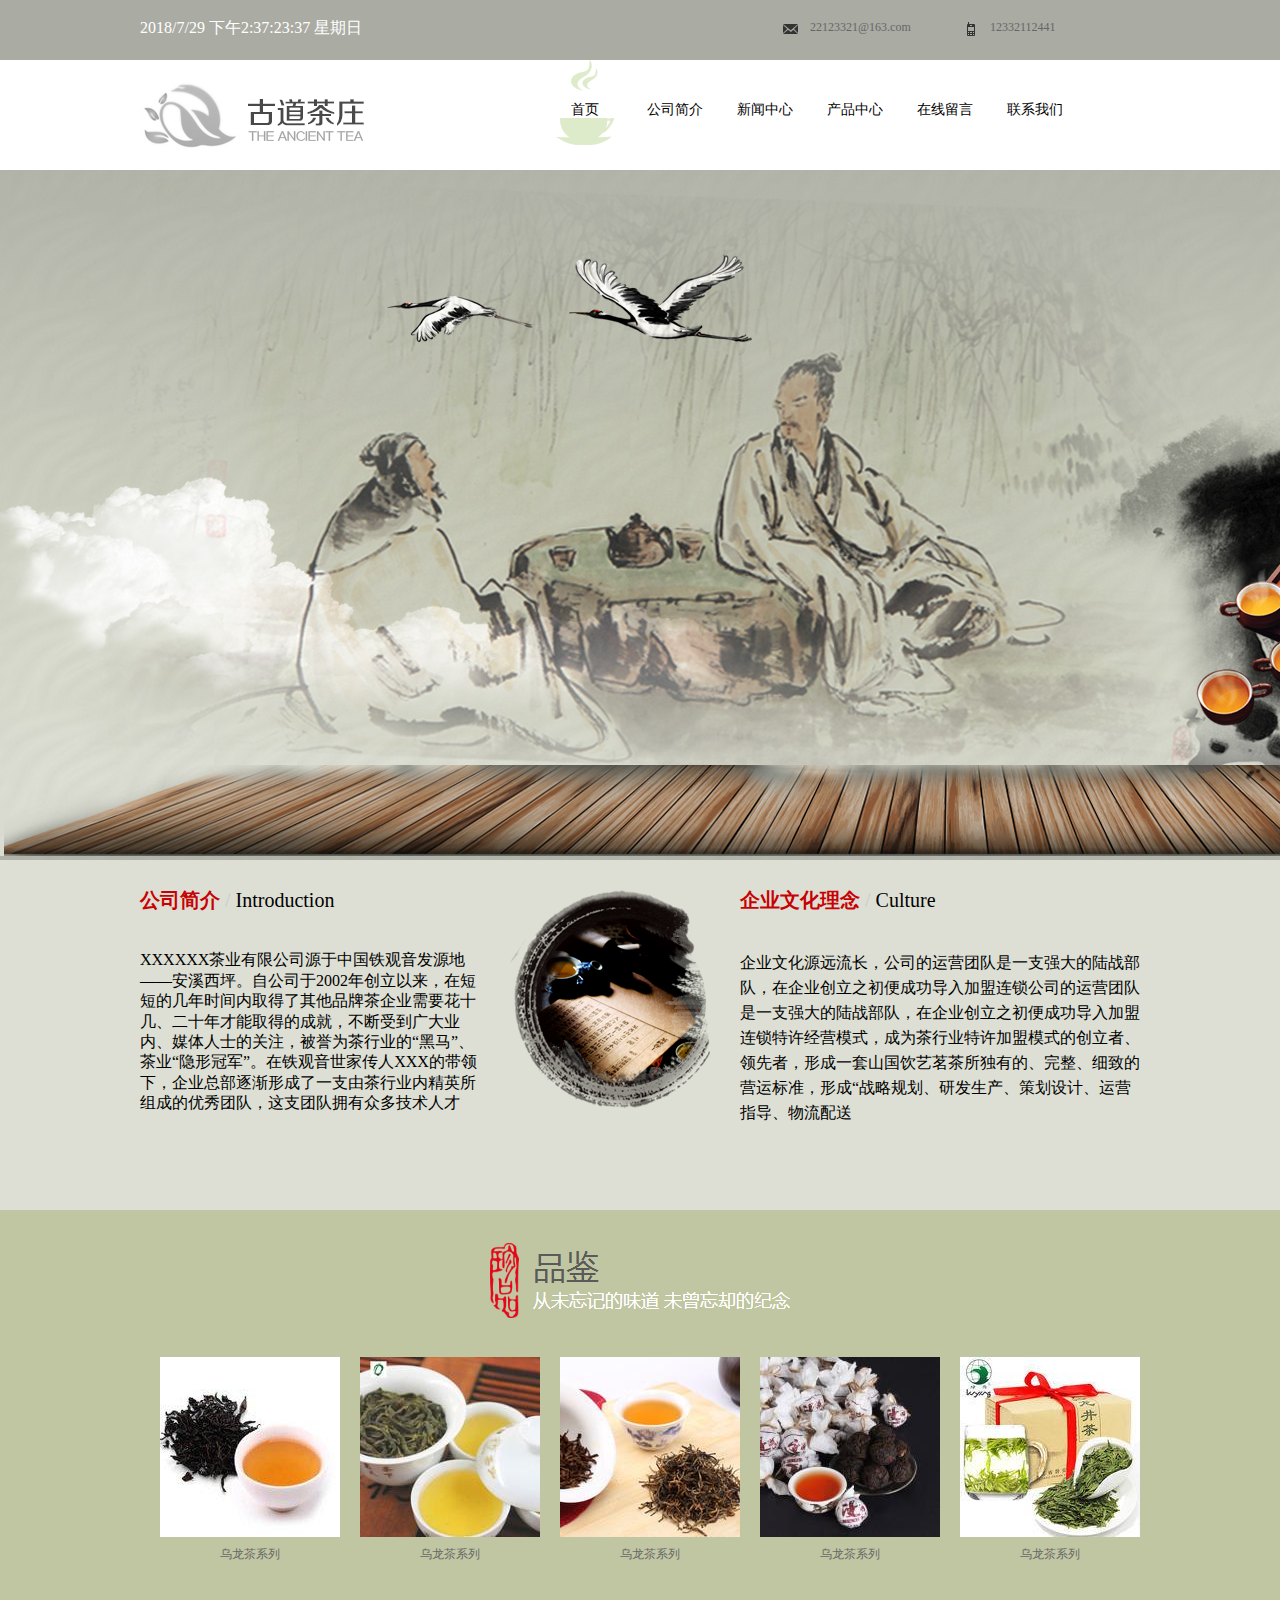
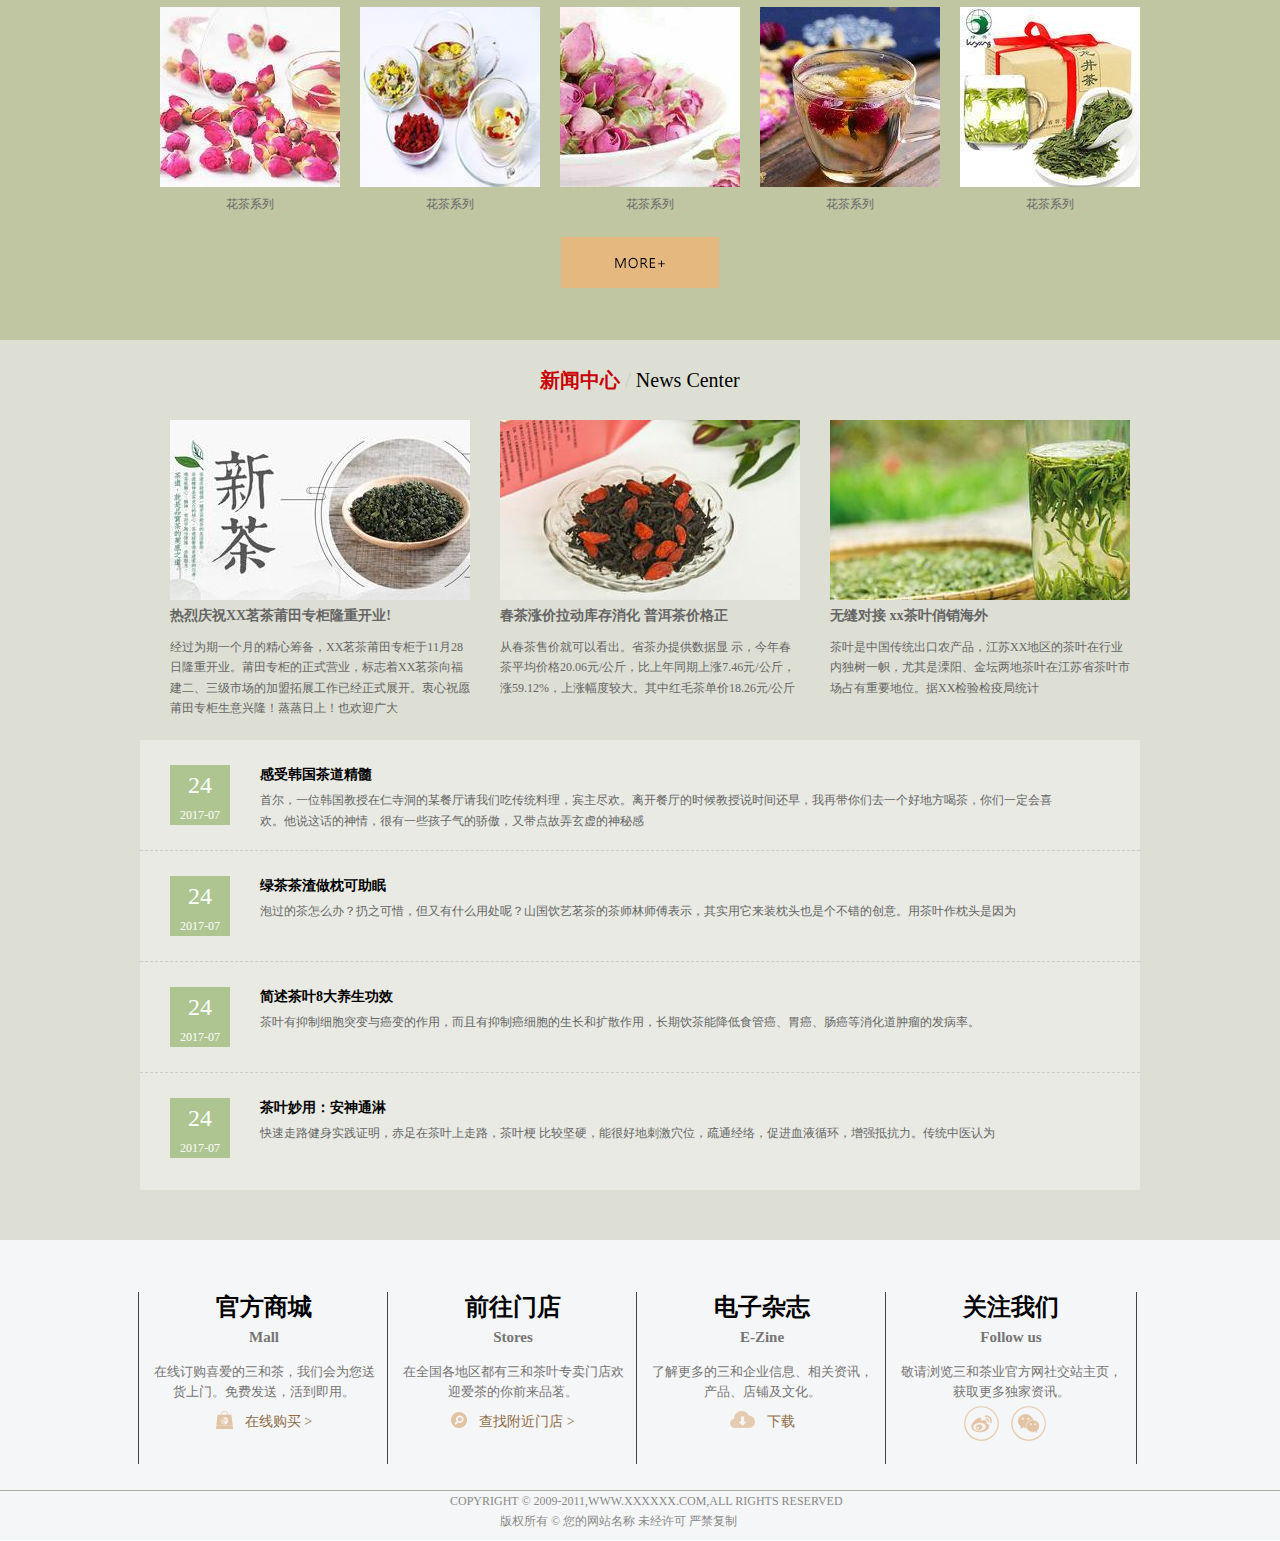
==== tea/index.html @ 20f2201e "vueapp" ====
<!DOCTYPE html>
<html lang="en">
<head>
	<meta charset="UTF-8">
	<title>Document</title>
	<link rel="stylesheet" href="css/reset.css">
</head>
<body>
	<header>
		<div class="top">
			<div class="center">
				<ul>
				<li class="fl">2018/7/29 下午2:37:23:37 星期日</li>
				<li class="fr">12332112441</li>
				<li class="fr">22123321@163.com</li>
				</ul>
			</div>
		</div>
		<div class="center">
			<nav>
				<div class="logo fl"><img src="images/logo.png"></div>
				<div class="nav">
					<ul>
						<li><a href="#">首页</a></li>
						<li><a href="#">公司简介</a></li>
						<li><a href="#">新闻中心</a></li>
						<li><a href="product.html">产品中心</a></li>
						<li><a href="#">在线留言</a></li>
						<li><a href="#">联系我们</a></li>
					</ul>
				</div>
			</nav>
		</div>
	</header>
	<div id="banner"></div>
	<main>
		<div class="up">
			<div class="center">
				<div class="fl clearfix">
					<h2>公司简介&nbsp<span>/</span>&nbsp<span>Introduction</span></h2>
					<p>XXXXXX茶业有限公司源于中国铁观音发源地——安溪西坪。自公司于2002年创立以来，在短短的几年时间内取得了其他品牌茶企业需要花十几、二十年才能取得的成就，不断受到广大业内、媒体人士的关注，被誉为茶行业的“黑马”、茶业“隐形冠军”。在铁观音世家传人XXX的带领下，企业总部逐渐形成了一支由茶行业内精英所组成的优秀团队，这支团队拥有众多技术人才</p>
				</div>
				<div>
					<img src="images/culture.png">
					<div class="rg fr">
						<h2>企业文化理念&nbsp<span>/</span>&nbsp<span>Culture</span></h2>
						<p>企业文化源远流长，公司的运营团队是一支强大的陆战部队，在企业创立之初便成功导入加盟连锁公司的运营团队是一支强大的陆战部队，在企业创立之初便成功导入加盟连锁特许经营模式，成为茶行业特许加盟模式的创立者、领先者，形成一套山国饮艺茗茶所独有的、完整、细致的营运标准，形成“战略规划、研发生产、策划设计、运营指导、物流配送</p>
					</div>	
				</div>
			</div>
		</div>
		<div class="middle">
			<div class="center">
				<div class="pin"><img src="images/pin-logo.png"></div>
				<ul class="fl">
					<li><a href="#"><img src="images/p1.jpg"><span>乌龙茶系列</span></a></li>
					<li><a href="#"><img src="images/p2.jpg"><span>乌龙茶系列</span></a></li>
					<li><a href="#"><img src="images/p3.jpg"><span>乌龙茶系列</span></a></li>
					<li><a href="#"><img src="images/p4.jpg"><span>乌龙茶系列</span></a></li>
					<li><a href="#"><img src="images/p5.jpg"><span>乌龙茶系列</span></a></li>
					<li><a href="#"><img src="images/p6.jpg"><span>花茶系列</span></a></li>
					<li><a href="#"><img src="images/p7.jpg"><span>花茶系列</span></a></li>
					<li><a href="#"><img src="images/p8.jpg"><span>花茶系列</span></a></li>
					<li><a href="#"><img src="images/p9.jpg"><span>花茶系列</span></a></li>
					<li><a href="#"><img src="images/p10.jpg"><span>花茶系列</span></a></li>
				</ul>
				<input type="button">
			</div>	
		</div>
		<div class="down">
			<div class="center">
				<div>
					<h2>新闻中心&nbsp<span>/</span>&nbsp<span>News&nbspCenter</span></h2>
				</div>
				<ul class="news_up">
					<li><a href="#"><img src="images/news1.jpg"><h4>热烈庆祝XX茗茶莆田专柜隆重开业!</h4><span>经过为期一个月的精心筹备，XX茗茶莆田专柜于11月28日隆重开业。莆田专柜的正式营业，标志着XX茗茶向福建二、三级市场的加盟拓展工作已经正式展开。衷心祝愿莆田专柜生意兴隆！蒸蒸日上！也欢迎广大</span></a></li>
					<li><a href="#"><img src="images/news2.jpg"><h4>春茶涨价拉动库存消化 普洱茶价格正</h4><span>从春茶售价就可以看出。省茶办提供数据显 示，今年春茶平均价格20.06元/公斤，比上年同期上涨7.46元/公斤，涨59.12%，上涨幅度较大。其中红毛茶单价18.26元/公斤</span></a></li>
					<li><a href="#"><img src="images/news3.jpg"><h4>无缝对接 xx茶叶俏销海外</h4><span>茶叶是中国传统出口农产品，江苏XX地区的茶叶在行业内独树一帜，尤其是溧阳、金坛两地茶叶在江苏省茶叶市场占有重要地位。据XX检验检疫局统计</span></a></li>
				</ul>
				<ul class="news_down">
					<li><div class="time"><span>24</span><span>2017-07</span></div><a href="#"><h4>感受韩国茶道精髓</h4><span>首尔，一位韩国教授在仁寺洞的某餐厅请我们吃传统料理，宾主尽欢。离开餐厅的时候教授说时间还早，我再带你们去一个好地方喝茶，你们一定会喜欢。他说这话的神情，很有一些孩子气的骄傲，又带点故弄玄虚的神秘感</span></a></li>
					<li><div class="time"><span>24</span><span>2017-07</span></div><a href="#"><h4>绿茶茶渣做枕可助眠</h4><span>泡过的茶怎么办？扔之可惜，但又有什么用处呢？山国饮艺茗茶的茶师林师傅表示，其实用它来装枕头也是个不错的创意。用茶叶作枕头是因为</span></a></li>
					<li><div class="time"><span>24</span><span>2017-07</span></div><a href="#"><h4>简述茶叶8大养生功效</h4><span>茶叶有抑制细胞突变与癌变的作用，而且有抑制癌细胞的生长和扩散作用，长期饮茶能降低食管癌、胃癌、肠癌等消化道肿瘤的发病率。</span></a></li>
					<li><div class="time"><span>24</span><span>2017-07</span></div><a href="#"><h4>茶叶妙用：安神通淋</h4><span>快速走路健身实践证明，赤足在茶叶上走路，茶叶梗 比较坚硬，能很好地刺激穴位，疏通经络，促进血液循环，增强抵抗力。传统中医认为</span></a></li>
				</ul>
			</div>
		</div>
	</main>
	<footer>
		<div class="center">
			<ul>
           	 	<li>
                	<h1>官方商城</h1>
                	<h2>Mall</h2>
                	<p>在线订购喜爱的三和茶，我们会为您送货上门。免费发送，活到即用。</p>
               		<div class="More">
                    	<a href="#"><img src="images/Buy.png">在线购买 &gt;</a>
               		 </div>
            	</li>
            	<li>
                	<h1>前往门店</h1>
                	<h2>Stores</h2>
                	<p>在全国各地区都有三和茶叶专卖门店欢迎爱茶的你前来品茗。</p>
                	<div class="More">
                   	 	<a href="#"><img src="images/Search.png">查找附近门店 &gt;</a>
                	</div>
           		 </li>
            	<li>
               		<h1>电子杂志</h1>
                	<h2>E-Zine</h2>
                	<p>了解更多的三和企业信息、相关资讯，产品、店铺及文化。</p>
                	<div class="More">
                   		<a href="#"><img src="images/Download.png">下载</a>
                	</div>
            	</li>
            	<li>
                	<h1>关注我们</h1>
                	<h2>Follow us</h2>
                	<p>敬请浏览三和茶业官方网社交站主页，获取更多独家资讯。</p>
                	<div class="More">
                   		<a href="#"><img src="images/weibo.png"></a><a href="#" class="weixin"><img src="images/weixin.png"></a>
                	</div>
            	</li>
        	</ul>

        </div>
        <div class="foot">
        	<span>COPYRIGHT &copy 2009-2011,WWW.XXXXXX.COM,ALL RIGHTS RESERVED</span>
			<span>版权所有 © 您的网站名称 未经许可 严禁复制&nbsp;&nbsp;</span>	
        </div>


	</footer>
</body>
</html>
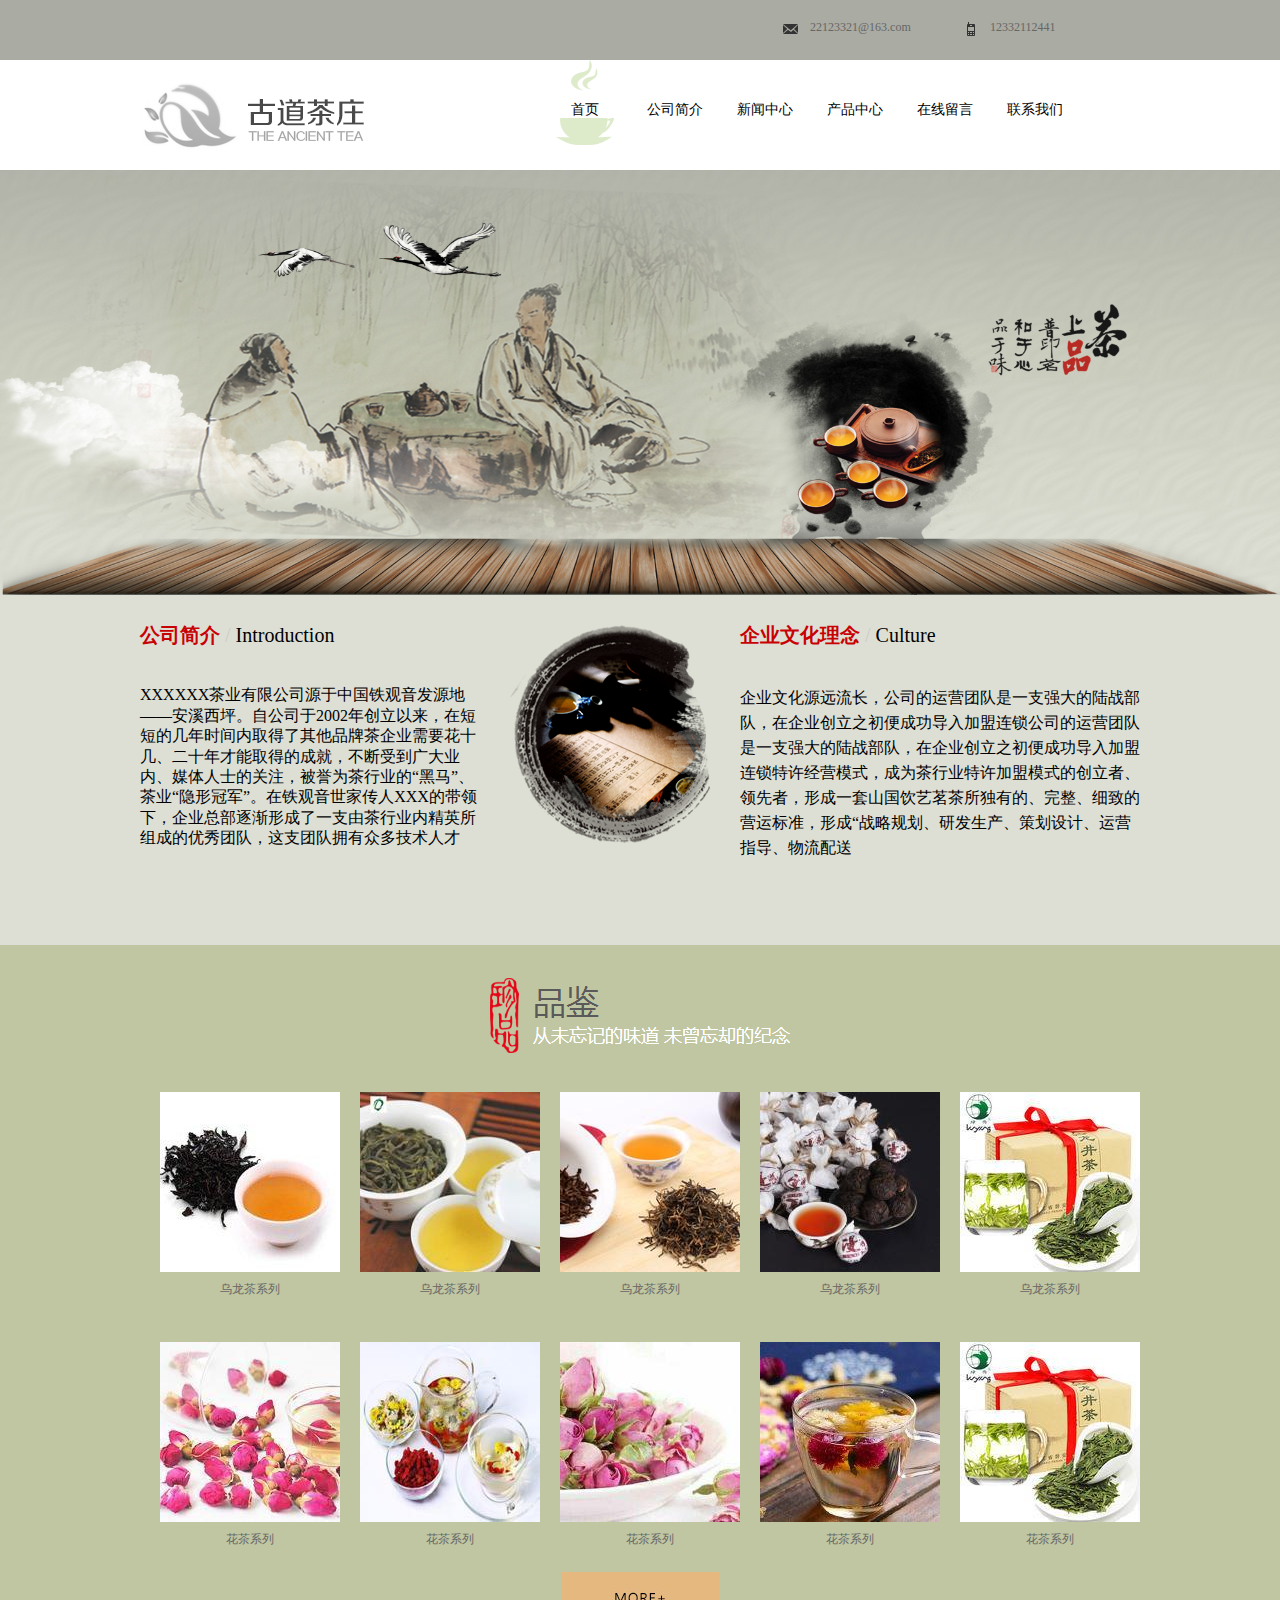
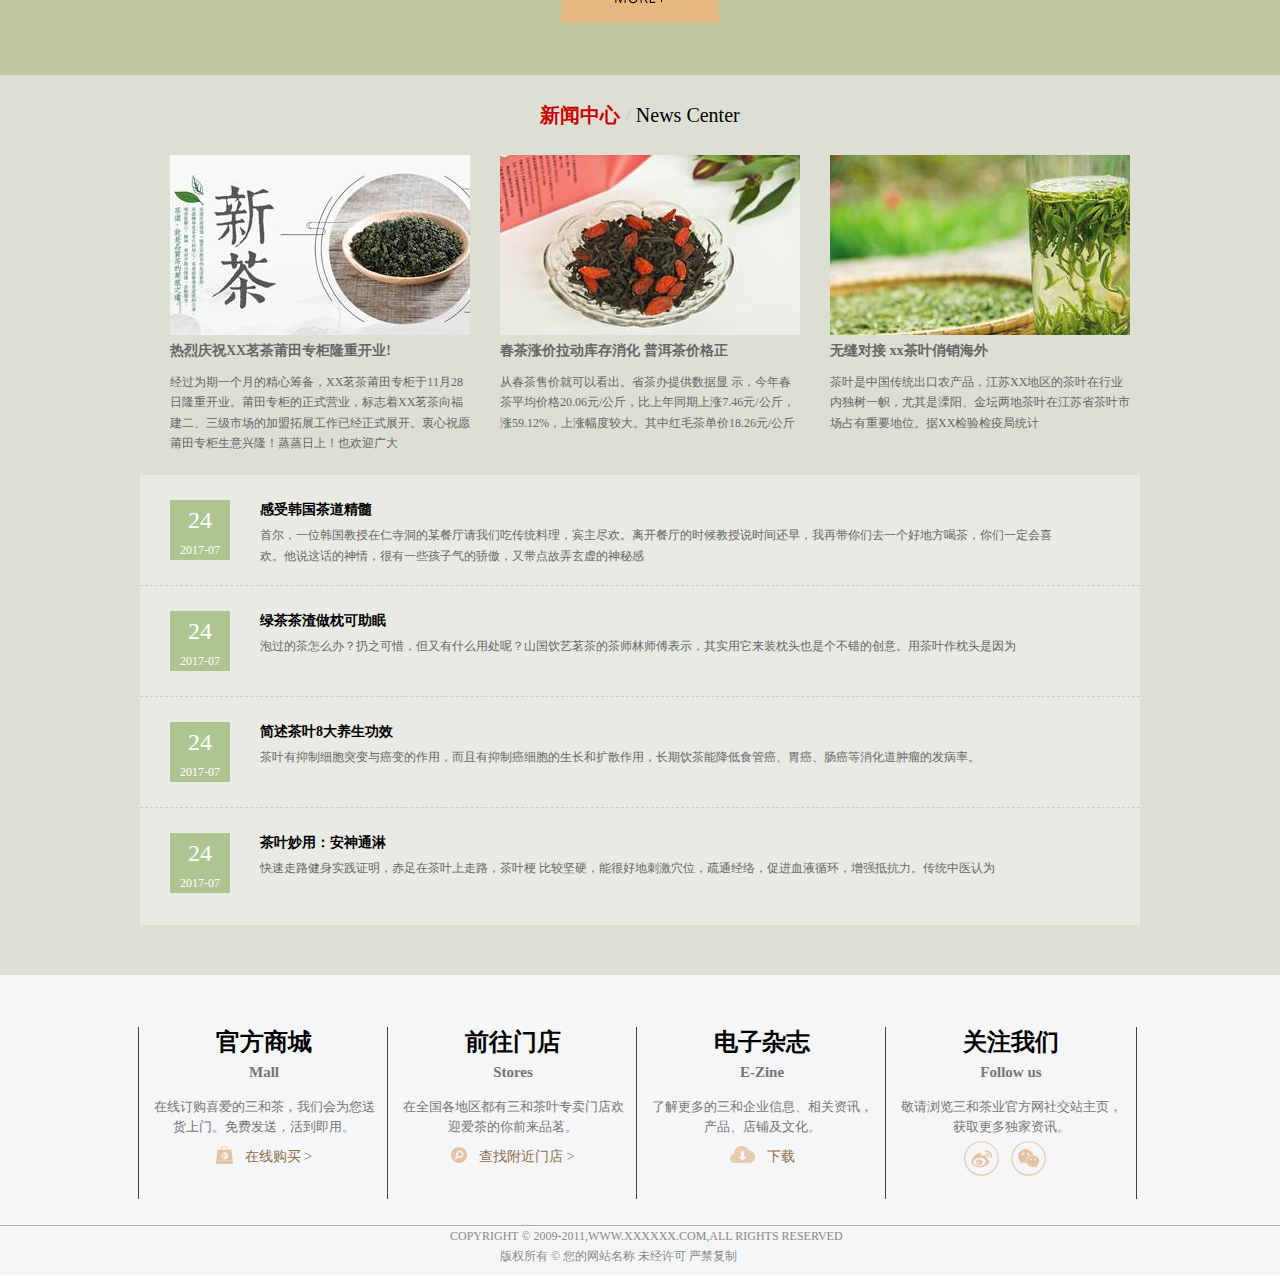
==== commit 56fe0b6e: "tea" ====
--- a/tea/index.html
+++ b/tea/index.html
@@ -4,13 +4,16 @@
 	<meta charset="UTF-8">
 	<title>Document</title>
 	<link rel="stylesheet" href="css/reset.css">
+	<link rel="stylesheet" href="css/index.css">
+	<script src="js/time.js"></script>
+	<script src="js/banner.js"></script>
 </head>
 <body>
 	<header>
 		<div class="top">
 			<div class="center">
 				<ul>
-				<li class="fl">2018/7/29 下午2:37:23:37 星期日</li>
+				<li id="time" class="fl"></li>
 				<li class="fr">12332112441</li>
 				<li class="fr">22123321@163.com</li>
 				</ul>
@@ -32,7 +35,13 @@
 			</nav>
 		</div>
 	</header>
-	<div id="banner"></div>
+	<div id="banner">
+		<img src="images/banner.jpg" alt="" class="on">
+		<img src="images/banner1.jpg" alt="">
+		<img src="images/banner2.png" alt="">
+		<img src="images/banner3.jpg" alt="">
+		<img src="images/banner4.png" alt="">
+	</div>
 	<main>
 		<div class="up">
 			<div class="center">
--- a/tea/css/index.css
+++ b/tea/css/index.css
@@ -0,0 +1,94 @@
+ /*header*/
+ header{width: 100%; height: 170px;}
+ header .top{width: 100%;height: 60px;background: #AAABA3;}
+ header .top li{height: 55px;line-height: 55px;}
+ header .top ul li:first-child{width: 280px;color: #fff;font-size: 16px;}
+ header .top ul li:nth-of-type(2){width:180px;background: url(../images/phone.png) left center no-repeat;text-indent: 30px; }
+ header .top ul li:last-child{width:180px;background: url(../images/email.png) left center no-repeat;text-indent: 30px;}
+ /*nav*/
+ header nav{width: 100%;height: 110px;}
+ header nav .logo{padding-top: 20px;}
+ header nav .nav{width: 600px;height: 110px;float: right;}
+ header nav .nav ul li{float: left;}
+ header nav .nav ul li a{display: block;width: 90px;height: 100px;font-size: 14px;font-family: "宋体";color:#000;text-align: center;line-height: 100px;}
+ header nav .nav ul li:first-child a{background: url(../images/nav-bg.png) no-repeat;}
+ header nav .nav ul li:hover a{background: url(../images/nav-bg.png) no-repeat;}
+ /*banner*/
+ #banner{height: 425px;overflow: hidden;}
+ #banner img{width:100%;height: 425px;}
+ #banner img{display: none;}
+ #banner img.on{display: block;}
+
+ /*main up*/
+ main{width: 100%;}
+ main .up{width: 100%;height: 350px;background: url(../images/up-bg.jpg);}
+ main .up .center{padding-top: 30px;}
+ main .up .center div:first-child{width: 350px;}
+ main  h2{font-size:20px;color: #C80104;}
+ main  h2 span:first-child{color: #CCCCCA;}
+ main  h2 span{color: #000;font-weight: normal;}
+ main .up  p{padding-top: 40px;font-size: 16px;color: #000;}
+ main .up .center div:last-child img{margin:0 20px;}
+ main .up .center div:last-child .rg{width: 400px;}
+ main .up .center div:last-child p{line-height: 25px;}
+
+ /*main middle*/
+ main .middle{width: 100%;height: 730px;background: url(../images/pin-bg.jpg);}
+ main .middle .center .pin img{margin: 30px 345px;}
+ main .middle .center ul{height: 430px;}
+ main .middle .center ul li{width: 180px; height: 250px;margin-left:20px;float: left;}
+ main .middle .center ul li a{display: block;}
+ main .middle .center ul li a span{display:block;text-align: center; }
+ main .middle .center ul li a img:hover{border:2px solid #FFAA00;
+		transform:scale(0.7); transition:all 0.5s;overflow: hidden;}
+ main .middle .center input{width: 158px;height: 51px;background: url(../images/more.jpg);margin: 50px 421px;border:none;}
+
+ /*main down*/
+ main .down{width: 100%;height: 900px;background: url(../images/up-bg.jpg);}
+ main .down .center div:first-child{width: 100%;height: 80px;line-height: 80px;text-align: center;}
+ main .down .center .news_up{width: 100%;height: 300px;}
+ main .down .center .news_up li{width: 300px;margin-left: 30px;float: left;}
+ main .down .center .news_up li a{display: block;font-size: 14px;font-weight: bold;float: left;}
+ main .down .center .news_up li a h4:hover{text-decoration: underline;color:#E0624B;}
+ main .down .center .news_up li a span{display: block;font-size: 12px;font-weight: normal;padding-top: 10px;}
+
+
+ main .down .center .news_down{width: 100%;height: 450px;background: #E8EAE3;margin: 20px  0 15px;}
+ main .down .center .news_down li{width: 100%; height: 85px;padding-top:25px;border-bottom: 1px dashed #ccc;}
+ main .down .center .news_down li .time{width: 60px;height: 60px;background: #AEC591;color: #fff;text-align: center;float: left;margin-left: 30px;}
+ main .down .center .news_down li div.time span:first-child{display:block;height:40px;font-size: 24px;font-weight: blod;line-height: 40px;}
+ main .down .center .news_down li div.time span:last-child{display:block;height:15px;font-size: 12px;margin-top: -30px;}
+ main .down .center .news_down li:last-child{border:none;}
+ main .down .center .news_down li a{display: block;width: 800px;font-size: 14px;font-weight: bold;float: left;padding-left:30px;}
+ main .down .center .news_down li a h4{color:#000;}
+ main .down .center .news_down li a h4:hover{color: #AEC491;}
+ main .down .center .news_down li a span{display: block;font-size: 12px;font-weight: normal;padding-top: 5px;}
+
+/*footer*/
+ footer{width:100%;height:300px;background: #F5F6F7;float:left;}
+ footer ul{width: 100%;height: 280px;}
+ footer ul li{width:250px;height:172px; float:left;border-left:1px solid #434343;margin:52px 0px 0 -2px;position:relative;}
+ footer ul li h1{text-align:center;color:#000;font-size:24px;line-height:30px;}
+ footer ul li h2{text-align:center;color:#757575;font-size:15px;line-height:30px;font-family:'SimSun','宋体','黑体';}
+ footer ul li p{text-align:center;color:#757575;font-size:13px;line-height:20px;width:223px;margin:10px auto;}
+ footer ul li .More{text-align:center;font-size:14px;line-height:20px;width:100%;display:block;}
+ footer ul li .More a{color:#8f6d49;}
+ footer ul li .More img{vertical-align:middle;margin-top:-6px;margin-right:12px;}
+ footer ul li .erweima{width:80px;height:80px;position:absolute;bottom:-25px;right:82px;display:none;cursor:pointer;}
+ footer ul li .erweima img{width:80px;}
+ footer ul li:last-child{border-right: 1px solid #434343; margin-right: -1px;}
+ footer ul li:last-child .more a{margin-right: 18px;}
+ footer .foot{width: 100%;height: 50px;border-top:1px solid #AAABA3;margin-top:-30px; }
+ footer span{font-family:'Microsoft YaHei';color:#898989;display: block;height: 20px;margin-left: 450px;line-height: 20px;}
+ footer span:last-child{margin-left: 500px;}
+
+
+
+
+
+ 
+
+
+
+
+
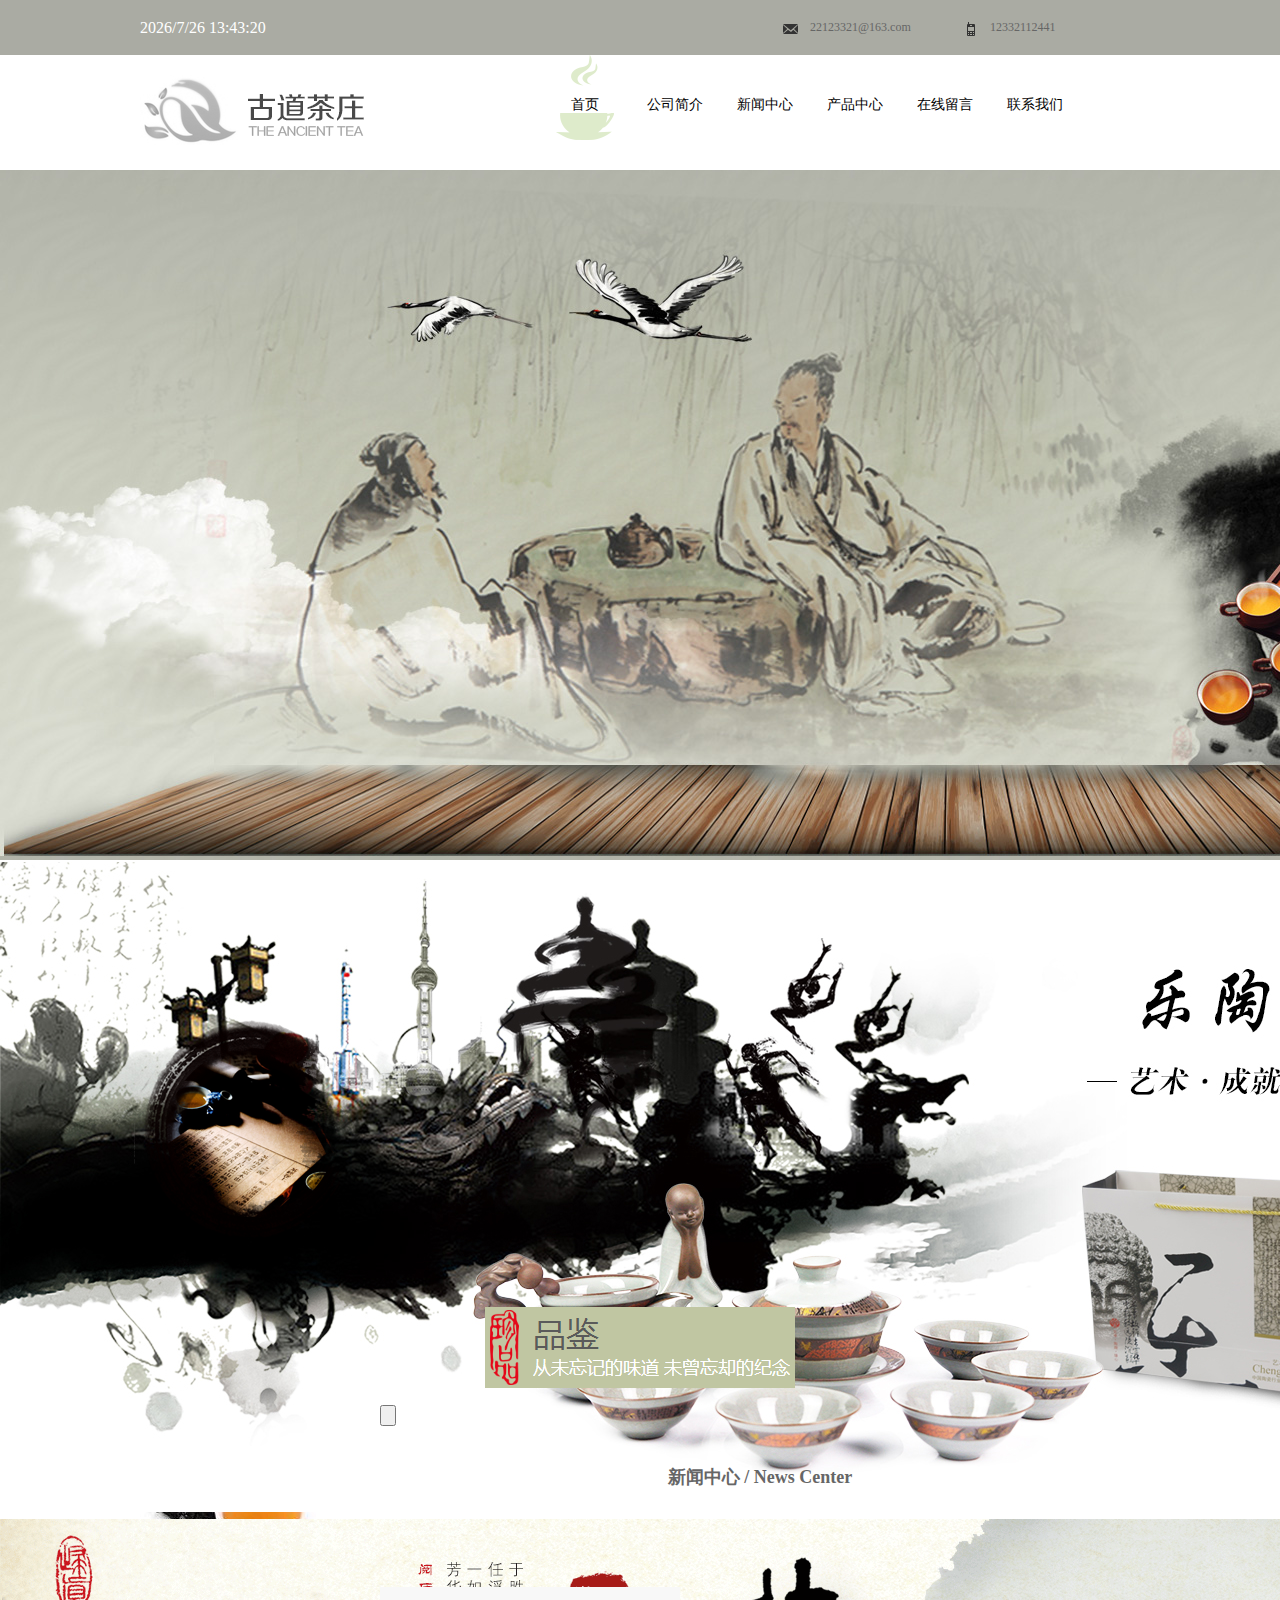
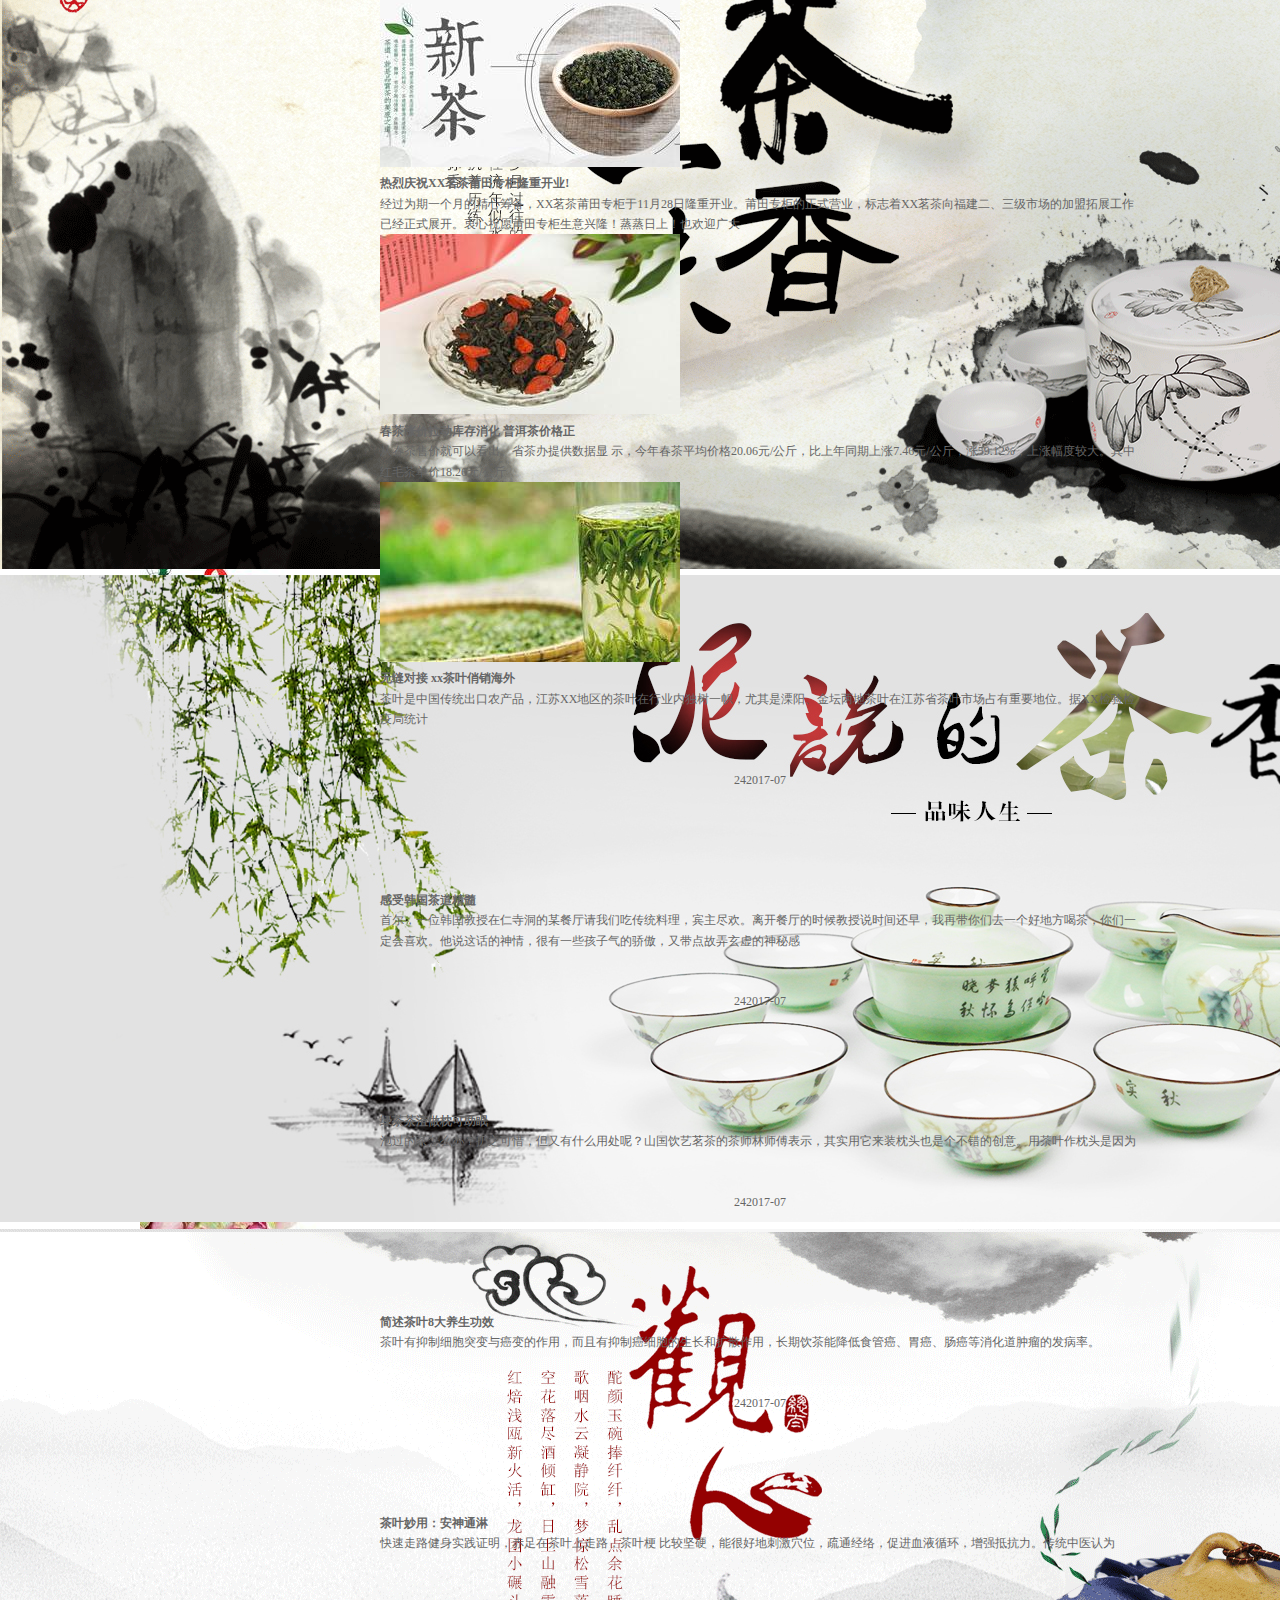
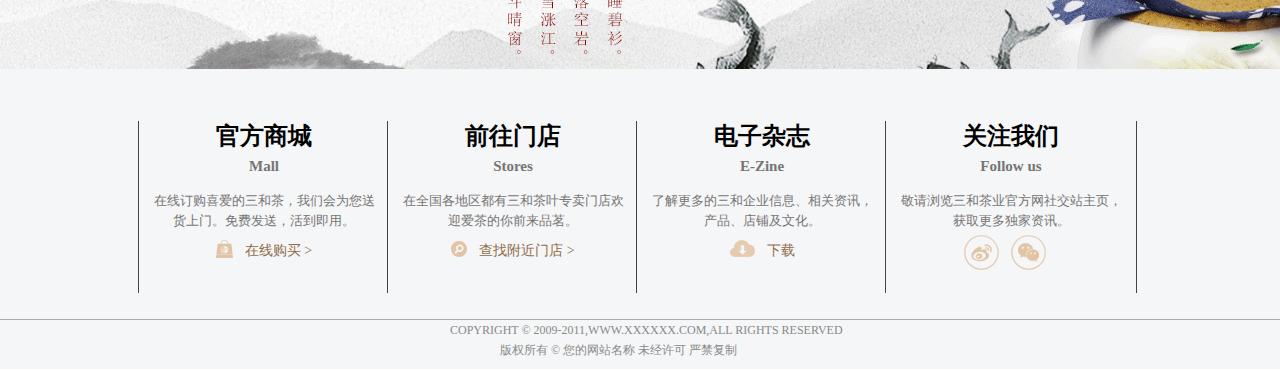
==== commit 67472c58: "tea" ====
--- a/tea/index.html
+++ b/tea/index.html
@@ -4,16 +4,15 @@
 	<meta charset="UTF-8">
 	<title>Document</title>
 	<link rel="stylesheet" href="css/reset.css">
-	<link rel="stylesheet" href="css/index.css">
-	<script src="js/time.js"></script>
-	<script src="js/banner.js"></script>
+	<link rel="stylesheet" href="css/product.css">
+	
 </head>
 <body>
 	<header>
 		<div class="top">
 			<div class="center">
 				<ul>
-				<li id="time" class="fl"></li>
+				<li class="fl" id="time"></li>
 				<li class="fr">12332112441</li>
 				<li class="fr">22123321@163.com</li>
 				</ul>
@@ -140,5 +139,7 @@
 
 
 	</footer>
+	<script src="js/time.js"></script>
+	<script src="js/banner.js"></script>
 </body>
 </html>--- a/tea/css/product.css
+++ b/tea/css/product.css
@@ -0,0 +1,64 @@
+
+ /*header*/
+ header{width: 100%; height: 170px;}
+ header .top{width: 100%;height: 55px;background: #AAABA3;}
+ header .top li{height: 55px;line-height: 55px;}
+ header .top ul li:first-child{width: 280px;color: #fff;font-size: 16px;}
+ header .top ul li:nth-of-type(2){width:180px;background: url(../images/phone.png) left center no-repeat;text-indent: 30px; }
+ header .top ul li:last-child{width:180px;background: url(../images/email.png) left center no-repeat;text-indent: 30px;}
+ /*nav*/
+ header nav{width: 100%;height: 110px;}
+ header nav .logo{padding-top: 20px;}
+ header nav .nav{width: 600px;height: 110px;float: right;}
+ header nav .nav ul li{float: left;}
+ header nav .nav ul li a{display: block;width: 90px;height: 90px;font-size: 14px;font-family: "宋体";color:#000;text-align: center;line-height: 100px;}
+ header nav .nav ul li:first-child a{background: url(../images/nav-bg.png) no-repeat;}
+ header nav .nav ul li:hover a{background: url(../images/nav-bg.png) no-repeat;}
+ /*banner*/
+ #banner{height: 690px;background: url(../images/banner.jpg);}
+
+
+ /*main*/
+ main{font-family: "宋体";}
+ main .center div:first-child{width: 100%;height: 120px;padding-top:40px;text-align: center;}
+ main .center div:first-child h3{font-size: 30px;}
+ main .center div:first-child p{padding-top:30px;font-size: 15px;line-height: 30px;}
+ main .center .con{width: 100%;height: 1000px;margin-top: 10px;}
+ main .center .con .title{width: 100%;height: 130px;font-size:30px;line-height: 130px;text-align: center;}
+ main .center .con ul{width: 100%;height: 350px;}
+ main .center .con ul li{width: 400px;float: left;margin-left: 35px;}
+ main .center .con ul li:first-child{background: url(../images/sprite.png) no-repeat left center;padding-left: 40px;}
+ main .center .con ul li:last-child{background: url(../images/sprite.png) no-repeat right center;padding-right: 40px;}
+ main .center .con ul li a{display:block;position: relative;}
+ main .center .con ul li a p span{display:block;font-size: 20px;line-height: 36px;}
+ main .center .con ul li a p{display:none;font-size: 15px;color: #EDB578;position: absolute;bottom:10px;left: 10px;}
+ main .center .con ul li a:hover img{transform: scale(1.1);transition: all 0.5s;overflow: hidden;}
+ main .center .con ul li a:hover p{display: block;}
+
+/*footer*/
+ footer{width:100%;height:300px;background: #F5F6F7;position:relative;z-index:100;float:left;}
+ footer ul{width: 100%;height: 280px;}
+ footer ul li{width:250px;height:172px; float:left;border-left:1px solid #434343;margin:52px 0px 0 -2px;position:relative;}
+ footer ul li h1{text-align:center;color:#000;font-size:24px;line-height:30px;}
+ footer ul li h2{text-align:center;color:#757575;font-size:15px;line-height:30px;font-family:'SimSun','宋体','黑体';}
+ footer ul li p{text-align:center;color:#757575;font-size:13px;line-height:20px;width:223px;margin:10px auto;}
+ footer ul li .More{text-align:center;font-size:14px;line-height:20px;width:100%;display:block;}
+ footer ul li .More a{color:#8f6d49;}
+ footer ul li .More img{vertical-align:middle;margin-top:-6px;margin-right:12px;}
+ footer ul li .erweima{width:80px;height:80px;position:absolute;bottom:-25px;right:82px;display:none;cursor:pointer;}
+ footer ul li .erweima img{width:80px;}
+ footer ul li:last-child{border-right: 1px solid #434343; margin-right: -1px;}
+ footer ul li:last-child .more a{margin-right: 18px;}
+ footer .foot{width: 100%;height: 50px;border-top:1px solid #AAABA3;margin-top:-30px; }
+ footer span{font-family:'Microsoft YaHei';color:#898989;display: block;height: 20px;margin-left: 450px;line-height: 20px;}
+ footer span:last-child{margin-left: 500px;}
+
+
+
+
+ 
+
+
+
+
+
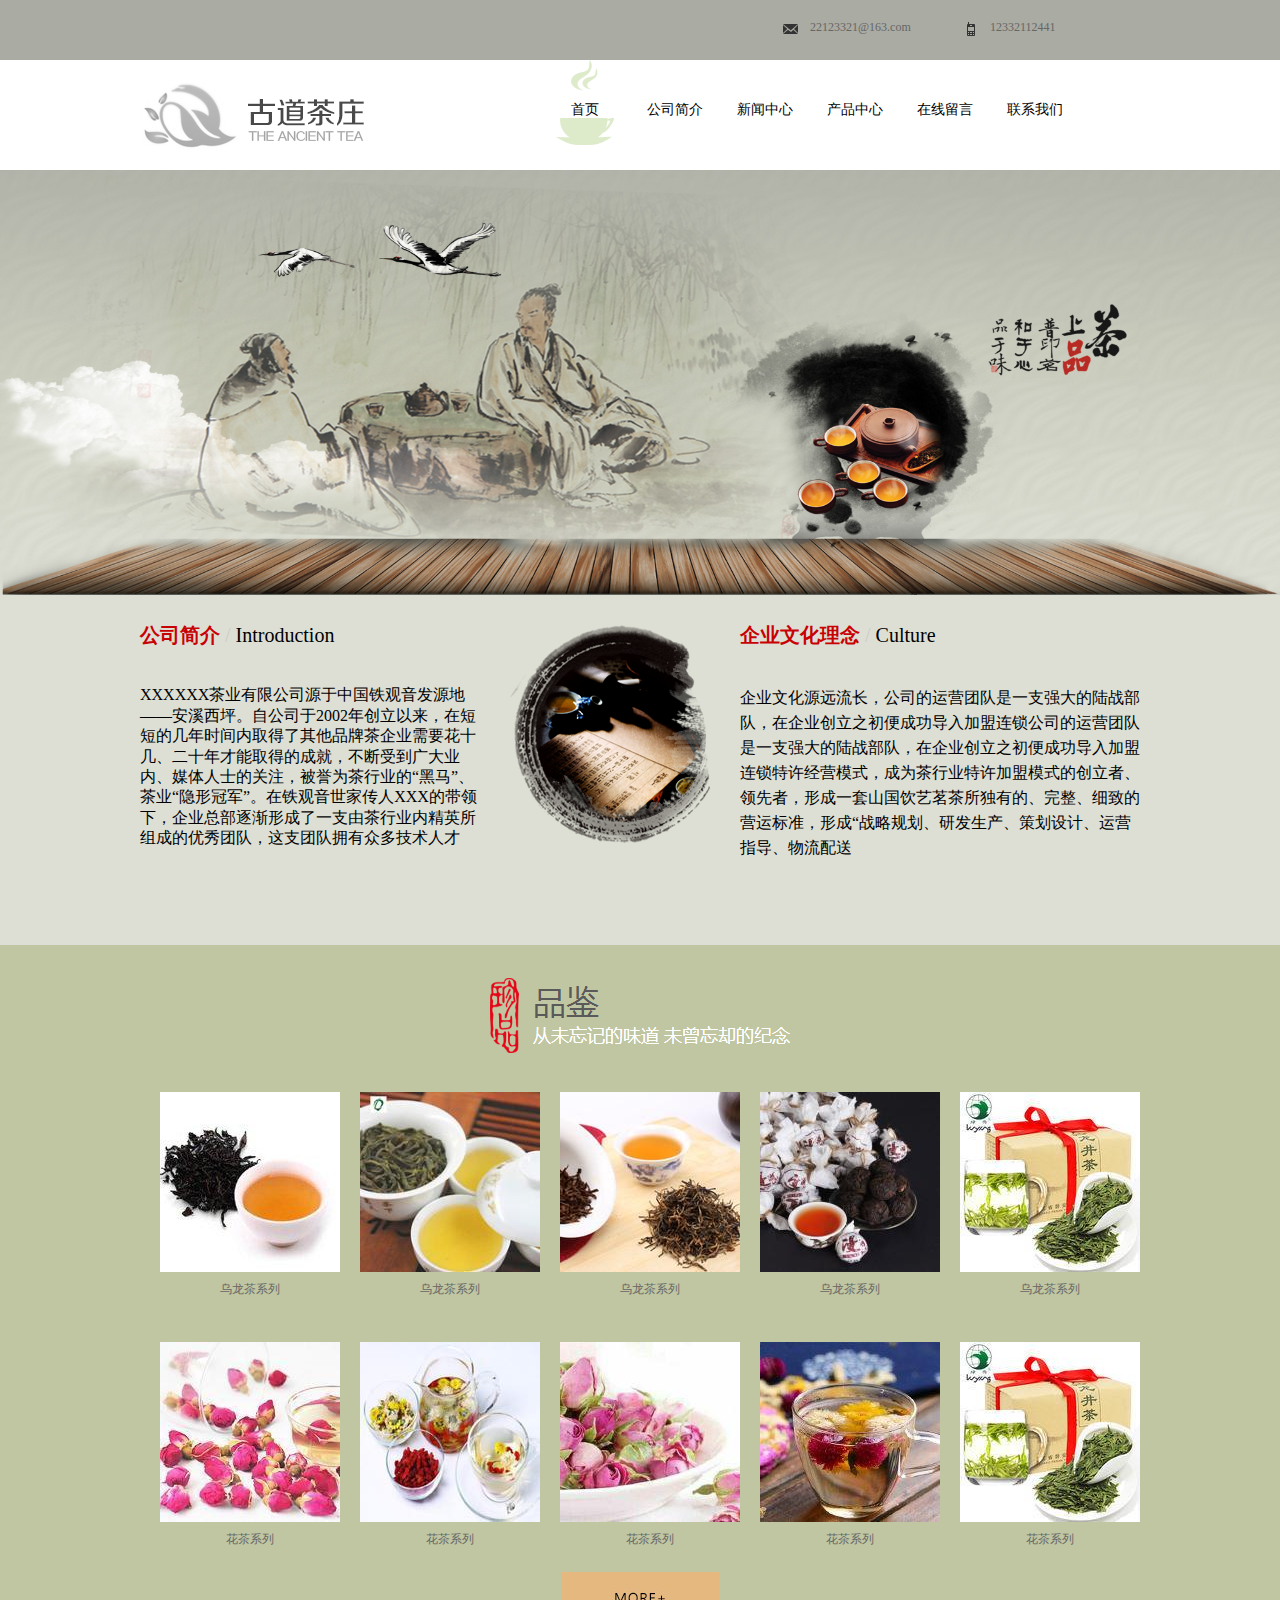
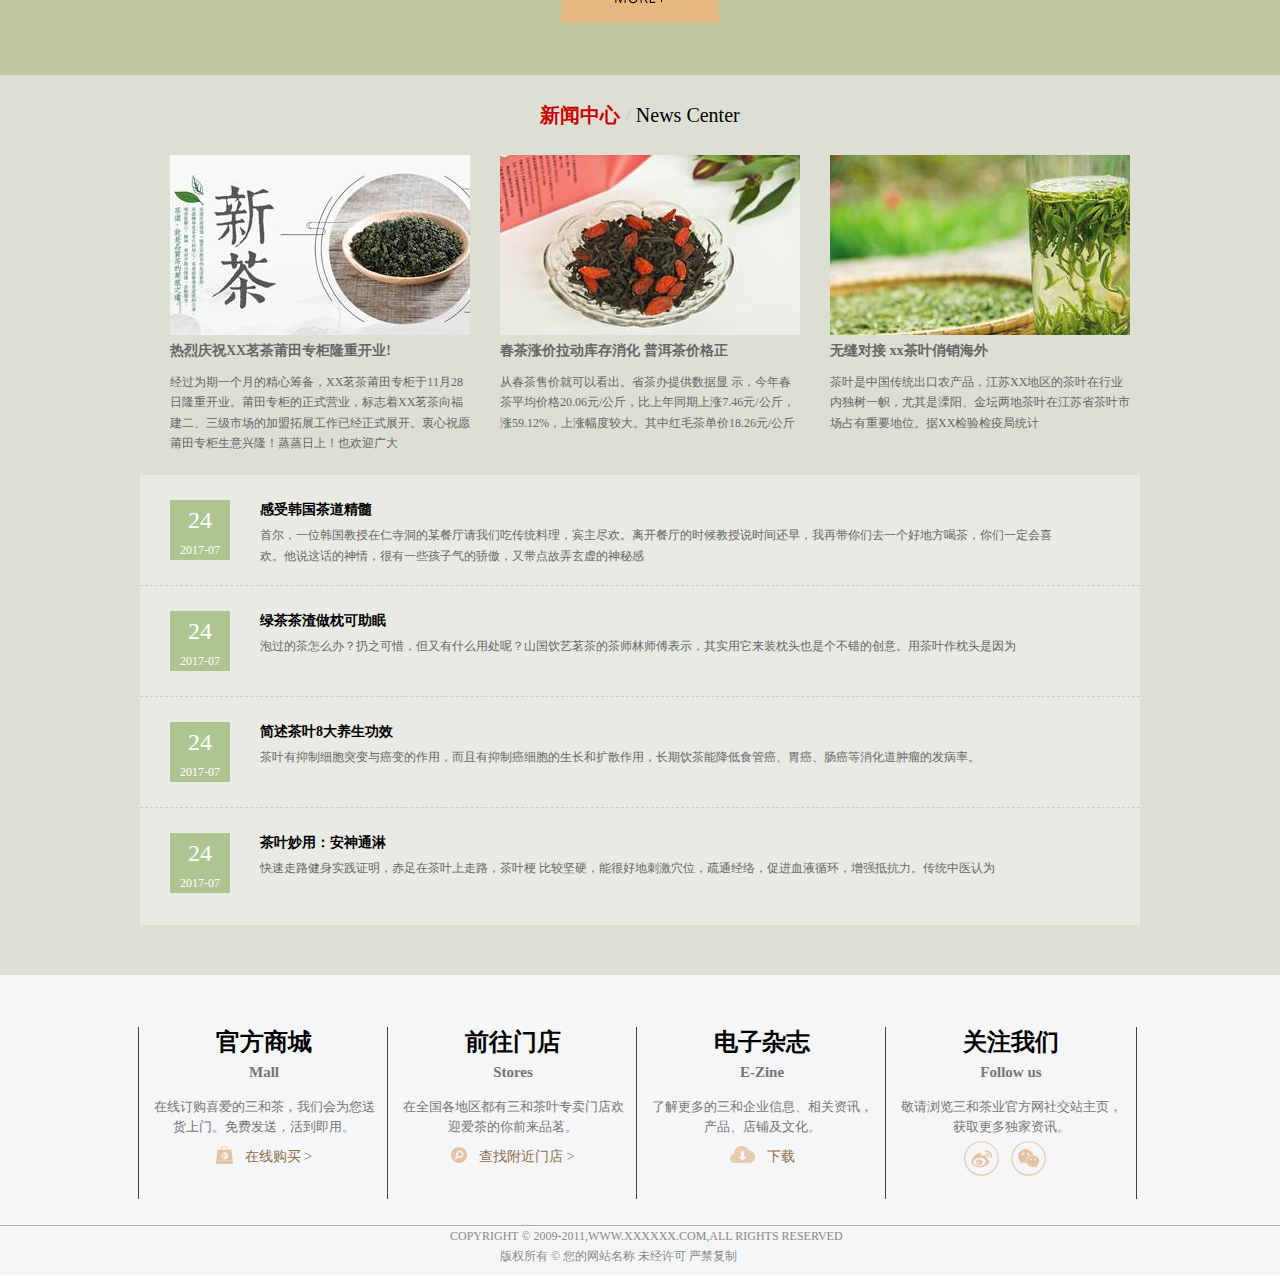
==== commit 3f120233: "tea" ====
--- a/tea/index.html
+++ b/tea/index.html
@@ -4,15 +4,15 @@
 	<meta charset="UTF-8">
 	<title>Document</title>
 	<link rel="stylesheet" href="css/reset.css">
-	<link rel="stylesheet" href="css/product.css">
-	
+	<link rel="stylesheet" href="css/index.css">
+
 </head>
 <body>
 	<header>
 		<div class="top">
 			<div class="center">
 				<ul>
-				<li class="fl" id="time"></li>
+				<li id="time" class="fl"></li>
 				<li class="fr">12332112441</li>
 				<li class="fr">22123321@163.com</li>
 				</ul>
--- a/tea/css/index.css
+++ b/tea/css/index.css
@@ -0,0 +1,94 @@
+ /*header*/
+ header{width: 100%; height: 170px;}
+ header .top{width: 100%;height: 60px;background: #AAABA3;}
+ header .top li{height: 55px;line-height: 55px;}
+ header .top ul li:first-child{width: 280px;color: #fff;font-size: 16px;}
+ header .top ul li:nth-of-type(2){width:180px;background: url(../images/phone.png) left center no-repeat;text-indent: 30px; }
+ header .top ul li:last-child{width:180px;background: url(../images/email.png) left center no-repeat;text-indent: 30px;}
+ /*nav*/
+ header nav{width: 100%;height: 110px;}
+ header nav .logo{padding-top: 20px;}
+ header nav .nav{width: 600px;height: 110px;float: right;}
+ header nav .nav ul li{float: left;}
+ header nav .nav ul li a{display: block;width: 90px;height: 100px;font-size: 14px;font-family: "宋体";color:#000;text-align: center;line-height: 100px;}
+ header nav .nav ul li:first-child a{background: url(../images/nav-bg.png) no-repeat;}
+ header nav .nav ul li:hover a{background: url(../images/nav-bg.png) no-repeat;}
+ /*banner*/
+ #banner{height: 425px;overflow: hidden;}
+ #banner img{width:100%;height: 425px;}
+ #banner img{display: none;}
+ #banner img.on{display: block;}
+
+ /*main up*/
+ main{width: 100%;}
+ main .up{width: 100%;height: 350px;background: url(../images/up-bg.jpg);}
+ main .up .center{padding-top: 30px;}
+ main .up .center div:first-child{width: 350px;}
+ main  h2{font-size:20px;color: #C80104;}
+ main  h2 span:first-child{color: #CCCCCA;}
+ main  h2 span{color: #000;font-weight: normal;}
+ main .up  p{padding-top: 40px;font-size: 16px;color: #000;}
+ main .up .center div:last-child img{margin:0 20px;}
+ main .up .center div:last-child .rg{width: 400px;}
+ main .up .center div:last-child p{line-height: 25px;}
+
+ /*main middle*/
+ main .middle{width: 100%;height: 730px;background: url(../images/pin-bg.jpg);}
+ main .middle .center .pin img{margin: 30px 345px;}
+ main .middle .center ul{height: 430px;}
+ main .middle .center ul li{width: 180px; height: 250px;margin-left:20px;float: left;}
+ main .middle .center ul li a{display: block;}
+ main .middle .center ul li a span{display:block;text-align: center; }
+ main .middle .center ul li a img:hover{border:2px solid #FFAA00;
+		transform:scale(0.7); transition:all 0.5s;overflow: hidden;}
+ main .middle .center input{width: 158px;height: 51px;background: url(../images/more.jpg);margin: 50px 421px;border:none;}
+
+ /*main down*/
+ main .down{width: 100%;height: 900px;background: url(../images/up-bg.jpg);}
+ main .down .center div:first-child{width: 100%;height: 80px;line-height: 80px;text-align: center;}
+ main .down .center .news_up{width: 100%;height: 300px;}
+ main .down .center .news_up li{width: 300px;margin-left: 30px;float: left;}
+ main .down .center .news_up li a{display: block;font-size: 14px;font-weight: bold;float: left;}
+ main .down .center .news_up li a h4:hover{text-decoration: underline;color:#E0624B;}
+ main .down .center .news_up li a span{display: block;font-size: 12px;font-weight: normal;padding-top: 10px;}
+
+
+ main .down .center .news_down{width: 100%;height: 450px;background: #E8EAE3;margin: 20px  0 15px;}
+ main .down .center .news_down li{width: 100%; height: 85px;padding-top:25px;border-bottom: 1px dashed #ccc;}
+ main .down .center .news_down li .time{width: 60px;height: 60px;background: #AEC591;color: #fff;text-align: center;float: left;margin-left: 30px;}
+ main .down .center .news_down li div.time span:first-child{display:block;height:40px;font-size: 24px;font-weight: blod;line-height: 40px;}
+ main .down .center .news_down li div.time span:last-child{display:block;height:15px;font-size: 12px;margin-top: -30px;}
+ main .down .center .news_down li:last-child{border:none;}
+ main .down .center .news_down li a{display: block;width: 800px;font-size: 14px;font-weight: bold;float: left;padding-left:30px;}
+ main .down .center .news_down li a h4{color:#000;}
+ main .down .center .news_down li a h4:hover{color: #AEC491;}
+ main .down .center .news_down li a span{display: block;font-size: 12px;font-weight: normal;padding-top: 5px;}
+
+/*footer*/
+ footer{width:100%;height:300px;background: #F5F6F7;float:left;}
+ footer ul{width: 100%;height: 280px;}
+ footer ul li{width:250px;height:172px; float:left;border-left:1px solid #434343;margin:52px 0px 0 -2px;position:relative;}
+ footer ul li h1{text-align:center;color:#000;font-size:24px;line-height:30px;}
+ footer ul li h2{text-align:center;color:#757575;font-size:15px;line-height:30px;font-family:'SimSun','宋体','黑体';}
+ footer ul li p{text-align:center;color:#757575;font-size:13px;line-height:20px;width:223px;margin:10px auto;}
+ footer ul li .More{text-align:center;font-size:14px;line-height:20px;width:100%;display:block;}
+ footer ul li .More a{color:#8f6d49;}
+ footer ul li .More img{vertical-align:middle;margin-top:-6px;margin-right:12px;}
+ footer ul li .erweima{width:80px;height:80px;position:absolute;bottom:-25px;right:82px;display:none;cursor:pointer;}
+ footer ul li .erweima img{width:80px;}
+ footer ul li:last-child{border-right: 1px solid #434343; margin-right: -1px;}
+ footer ul li:last-child .more a{margin-right: 18px;}
+ footer .foot{width: 100%;height: 50px;border-top:1px solid #AAABA3;margin-top:-30px; }
+ footer span{font-family:'Microsoft YaHei';color:#898989;display: block;height: 20px;margin-left: 450px;line-height: 20px;}
+ footer span:last-child{margin-left: 500px;}
+
+
+
+
+
+ 
+
+
+
+
+
